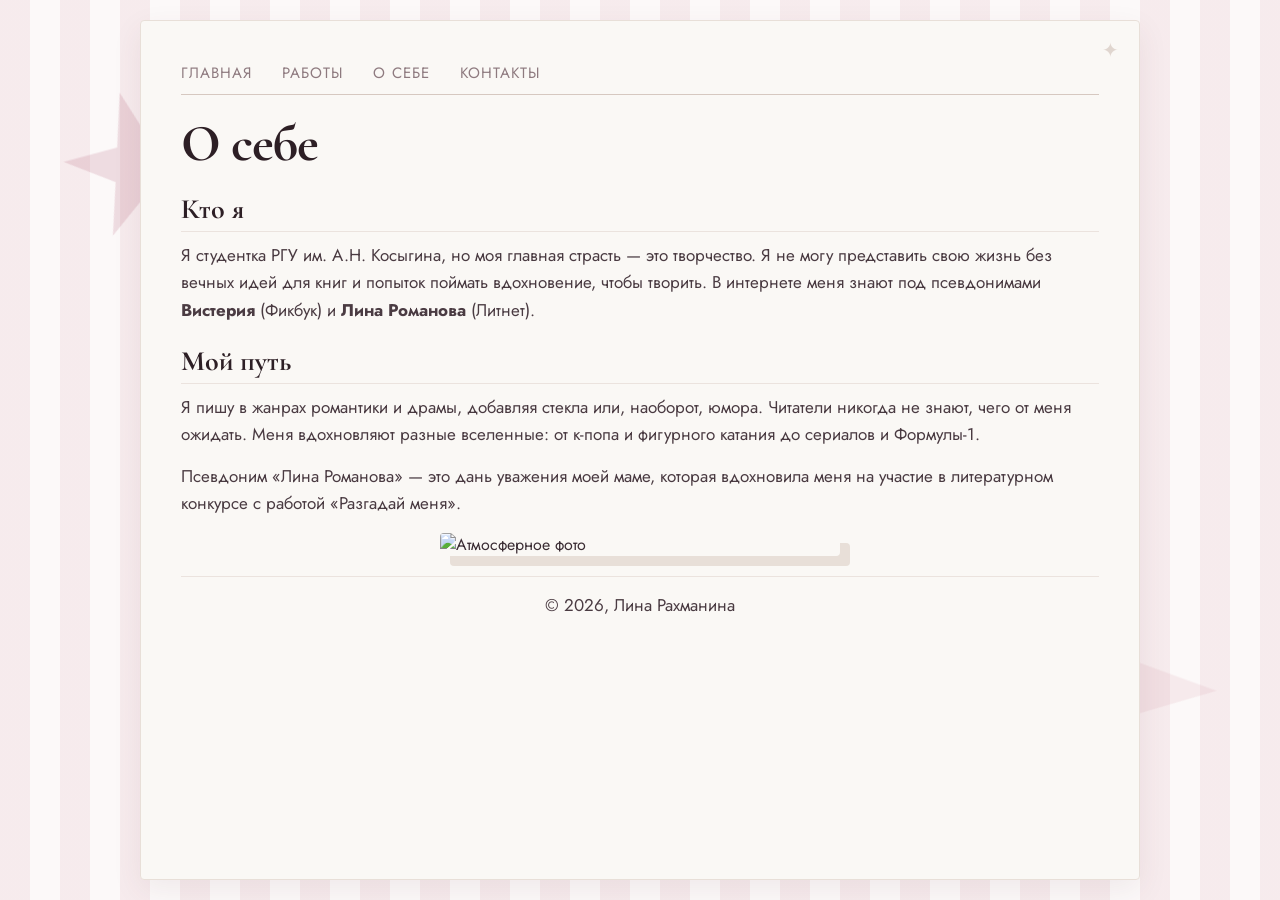
==== about.html @ 6f30a38a "Update about.html" ====
<!DOCTYPE html>
<html lang="ru">
<head>
    <meta charset="UTF-8">
    <title>О себе | Лина Рахманина (Вистерия)</title>
    <meta name="description" content="Биография и творческий путь Лины Рахманиной. Псевдонимы: Вистерия на Фикбуке, Лина Романова на Литнете.">
    <link rel="stylesheet" href="css/style.css">
</head>
<body>
    <div class="card">
        <nav>
            <ul>
                <li><a href="index.html">Главная</a></li>
                <li><a href="portfolio.html">Работы</a></li>
                <li><a href="about.html">О себе</a></li>
                <li><a href="contacts.html">Контакты</a></li>
            </ul>
        </nav>

        <div class="about-container">
            <h1 class="left-align">О себе</h1>
            
            <div class="about-content-wrapper">
                <div class="about-text">
                    <h2>Кто я</h2>
                    <p>Я студентка РГУ им. А.Н. Косыгина, но моя главная страсть — это творчество. Я не могу представить свою жизнь без вечных идей для книг и попыток поймать вдохновение, чтобы творить. В интернете меня знают под псевдонимами <strong>Вистерия</strong> (Фикбук) и <strong>Лина Романова</strong> (Литнет).</p>
                    
                    <h2>Мой путь</h2>
                    <p>Я пишу в жанрах романтики и драмы, добавляя стекла или, наоборот, юмора. Читатели никогда не знают, чего от меня ожидать. Меня вдохновляют разные вселенные: от к-попа и фигурного катания до сериалов и Формулы-1.</p>
                    <p>Псевдоним «Лина Романова» — это дань уважения моей маме, которая вдохновила меня на участие в литературном конкурсе с работой «Разгадай меня».</p>
                </div>
                
                <div class="about-image">
                    <img src="images/dirty.jpg" alt="Атмосферное фото">
                </div>
            </div>
        </div>

        <footer class="footer">
            <p>&copy; <span id="current-year"></span>, Лина Рахманина</p>
        </footer>
        <script src="js/script.js"></script>
    </div>
</body>
</html>
---- css/style.css ----
@import url('https://fonts.googleapis.com/css2?family=Cormorant+Garamond:ital,wght@0,400;0,600;1,400&family=Jost:wght@300;400;500&display=swap');

* {
    margin: 0;
    padding: 0;
    box-sizing: border-box;
}

body {
    font-family: 'Jost', sans-serif;
    color: #3A2C33;
    min-height: 100vh;
    display: flex;
    justify-content: center;
    padding: 20px;
    position: relative;
    overflow-x: hidden;
    
    /* ФОН: Бледные полоски (в стиле вашего скриншота) */
    background-color: #FCF9F9; /* Очень светлый базовый фон */
    background-image: repeating-linear-gradient(
        90deg,
        rgba(199, 113, 132, 0.1) 0px,     /* Бледно-розовая полоса */
        rgba(199, 113, 132, 0.1) 30px,
        transparent 30px,
        transparent 60px                  /* Прозрачный промежуток */
    );
}

/* ЗВЕЗДОЧКИ: Рисуем их через CSS-псевдоэлементы */
body::before,
body::after {
    content: '';
    position: fixed;
    width: 200px;
    height: 200px;
    /* Рисуем звезду с помощью клип-паса (маски) */
    clip-path: polygon(50% 0%, 61% 35%, 98% 35%, 68% 57%, 79% 91%, 50% 70%, 21% 91%, 32% 57%, 2% 35%, 39% 35%);
    background-color: rgba(162, 59, 86, 0.15); /* Полупрозрачный винно-розовый цвет */
    z-index: -1; /* Отправляем на задний план */
    pointer-events: none; /* Чтобы не мешали кликать по ссылкам */
}

/* Левая верхняя звезда */
body::before {
    top: 10%;
    left: 5%;
    transform: rotate(-15deg);
    width: 150px;
    height: 150px;
}

/* Правая нижняя звезда */
body::after {
    bottom: 10%;
    right: 5%;
    transform: rotate(20deg);
    width: 250px;
    height: 250px;
    background-color: rgba(199, 113, 132, 0.1); /* Чуть светлее */
}

/* Добавим еще пару звезд через фон карточки (для симметрии) */
.card {
    max-width: 1000px;
    width: 100%;
    padding: 40px; /* Увеличили внутренний отступ, чтобы текст не прилипал к краям */
    background-color: #FAF8F5; /* Светлая подложка для читаемости */
    border: 1px solid #E8DFD8; /* Тонкая рамка */
    border-radius: 4px;
    box-shadow: 0 10px 30px rgba(90, 50, 70, 0.08); /* Легкая тень */
    position: relative;
    z-index: 1; /* Карточка выше фоновых звезд */
}

/* Добавляем маленькую звездочку в углу карточки (декор) */
.card::before {
    content: '✦';
    position: absolute;
    top: 15px;
    right: 20px;
    font-size: 20px;
    color: #D6C8C0;
    opacity: 0.7;
}

/* Меню */
nav {
    margin-bottom: 20px;
    border-bottom: 1px solid #D6C8C0;
    padding-bottom: 10px;
}

nav ul {
    list-style: none;
    display: flex;
    gap: 30px;
}

nav ul li a {
    color: #8E7A7F;
    text-decoration: none;
    font-weight: 400;
    font-size: 15px;
    letter-spacing: 1px;
    text-transform: uppercase;
    transition: color 0.3s ease;
}

nav ul li a:hover {
    color: #5A3246;
}

/* Заголовки */
h1 {
    font-family: 'Cormorant Garamond', serif;
    font-size: 52px;
    color: #2D1F25;
    margin-bottom: 15px;
    letter-spacing: -1px;
    line-height: 1.1;
}

.left-align {
    text-align: left;
}

.subtitle {
    font-family: 'Cormorant Garamond', serif;
    font-size: 22px;
    font-style: italic;
    color: #7A5C68;
    margin-bottom: 20px;
}

h2 {
    font-family: 'Cormorant Garamond', serif;
    font-size: 28px;
    color: #2D1F25;
    margin-top: 20px;
    margin-bottom: 10px;
    border-bottom: 1px solid #EBE3DE;
    padding-bottom: 5px;
}

p {
    font-size: 17px;
    line-height: 1.6;
    color: #4A3B42;
    margin-bottom: 15px;
}

/* Главная (Hero) */
.hero-section {
    display: grid;
    grid-template-columns: 1fr 1fr;
    gap: 30px;
    align-items: center;
    margin-bottom: 20px;
}

.hero-image img {
    width: 100%;
    max-width: 400px;
    height: auto;
    border-radius: 4px;
    box-shadow: 8px 8px 0px #E8DFD8;
    display: block;
    margin: 0 auto;
}

/* Книжная цитата */
.book-quote {
    font-family: 'Cormorant Garamond', serif;
    font-size: 22px;
    line-height: 1.4;
    color: #5A3246;
    margin: 15px 0;
    padding-left: 20px;
    position: relative;
    font-style: italic;
}

.book-quote::before {
    content: '“';
    font-family: 'Cormorant Garamond', serif;
    font-size: 70px;
    position: absolute;
    left: -15px;
    top: -25px;
    color: #D6C8C0;
    opacity: 0.5;
}

/* Кнопка (Контурная) */
.btn-outline {
    display: inline-block;
    padding: 10px 20px;
    border: 1px solid #5A3246;
    color: #5A3246;
    text-decoration: none;
    text-transform: uppercase;
    font-size: 13px;
    letter-spacing: 1px;
    transition: all 0.3s ease;
}

.btn-outline:hover {
    background-color: #5A3246;
    color: #FAF8F5;
}

.arrow {
    margin-left: 10px;
    transition: transform 0.3s ease;
}

.btn-outline:hover .arrow {
    transform: translateX(5px);
}

.btn-container-left {
    margin-top: 20px;
}

/* Статистика */
.stats-divider {
    display: flex;
    justify-content: space-between;
    border-top: 1px solid #D6C8C0;
    padding: 15px 0;
    margin-top: 20px;
    margin-bottom: 20px;
    text-align: center;
}

.stat-open {
    display: flex;
    flex-direction: column;
}

.stat-number {
    font-family: 'Cormorant Garamond', serif;
    font-size: 32px;
    font-weight: 600;
    color: #5A3246;
}

.stat-label {
    font-size: 12px;
    text-transform: uppercase;
    letter-spacing: 1px;
    color: #8E7A7F;
}

/* Сетка работ (Портфолио) */
.works-grid {
    display: grid;
    grid-template-columns: repeat(3, 1fr);
    gap: 30px;
    margin-top: 20px;
}

.work-card {
    background: transparent;
    display: flex;
    flex-direction: column;
}

.work-card img {
    width: 100%;
    aspect-ratio: 2 / 3;
    object-fit: cover;
    border-radius: 2px;
    box-shadow: 0 8px 20px rgba(90, 50, 70, 0.1); 
    transition: transform 0.3s ease, box-shadow 0.3s ease;
}

.work-card:hover img {
    transform: translateY(-5px);
    box-shadow: 0 15px 30px rgba(90, 50, 70, 0.15);
}

.work-info {
    padding-top: 10px;
}

.work-info h3 {
    font-family: 'Cormorant Garamond', serif;
    font-size: 22px;
    color: #2D1F25;
    margin-bottom: 5px;
}

.work-info p {
    font-size: 14px;
    color: #7A5C68;
    margin-bottom: 10px;
}

.work-link {
    font-size: 13px;
    color: #5A3246;
    text-decoration: none;
    text-transform: uppercase;
    letter-spacing: 1px;
    border-bottom: 1px solid #5A3246;
    padding-bottom: 2px;
    align-self: flex-start;
}

.work-link:hover {
    color: #8E7A7F;
    border-color: #8E7A7F;
}

/* Страница "О себе" */
.about-grid {
    display: grid;
    grid-template-columns: 1fr 1fr;
    gap: 30px;
    margin-top: 15px;
    align-items: start;
}

.about-image img {
    width: 100%;
    max-width: 400px;
    height: auto;
    border-radius: 4px;
    box-shadow: 10px 10px 0px #E8DFD8;
    position: sticky;
    top: 20px;
    display: block;
    margin: 0 auto;
}
/* Контакты */
.contacts-open {
    margin-top: 40px; /* Увеличили отступ сверху, чтобы отодвинуть от заголовка */
}

.contact-row {
    display: flex;
    justify-content: space-between;
    align-items: flex-start; /* Выравниваем по верхнему краю, чтобы ссылка не съезжала */
    padding: 25px 0; /* Увеличили отступы, чтобы строки "дышали" */
    border-bottom: 1px dashed #D6C8C0; /* Сделали линию пунктирной для легкости */
}

.contact-row:last-child {
    border-bottom: none;
}

.contact-info {
    display: flex;
    flex-direction: column; /* Выстраиваем название и описание друг под другом */
    gap: 8px; /* Расстояние между названием и описанием */
    max-width: 60%; /* Ограничиваем ширину, чтобы текст не растягивался на всю строку */
}

.contact-platform {
    font-family: 'Cormorant Garamond', serif;
    font-size: 26px; /* Чуть увеличили */
    font-weight: 600;
    color: #2D1F25;
    line-height: 1;
}

.contact-desc {
    font-size: 15px;
    color: #7A5C68;
    font-style: italic;
    line-height: 1.4;
}

.contact-row a {
    color: #5A3246;
    text-decoration: none;
    font-size: 16px;
    font-weight: 500;
    transition: color 0.3s;
    border-bottom: 1px solid #5A3246; /* Сделали ссылку заметнее */
    padding-bottom: 2px;
}

.contact-row a:hover {
    color: #8E7A7F;
    border-color: #8E7A7F;
}

/* Футер */
.footer {
    margin-top: 20px;
    padding-top: 15px;
    text-align: center;
    font-size: 12px;
    color: #A6959B;
    border-top: 1px solid #EBE3DE;
}

/* Адаптивность */
@media (max-width: 900px) {
    .works-grid {
        grid-template-columns: repeat(2, 1fr);
    }
}

@media (max-width: 768px) {
    .hero-section, .about-grid {
        grid-template-columns: 1fr;
    }
    h1 {
        font-size: 38px;
    }
    .stats-divider {
        flex-wrap: wrap;
        gap: 15px;
    }
    .stat-open {
        width: 45%;
    }
    nav ul {
        gap: 15px;
        flex-wrap: wrap;
        justify-content: center;
    }
    .works-grid {
        grid-template-columns: 1fr;
    }
}
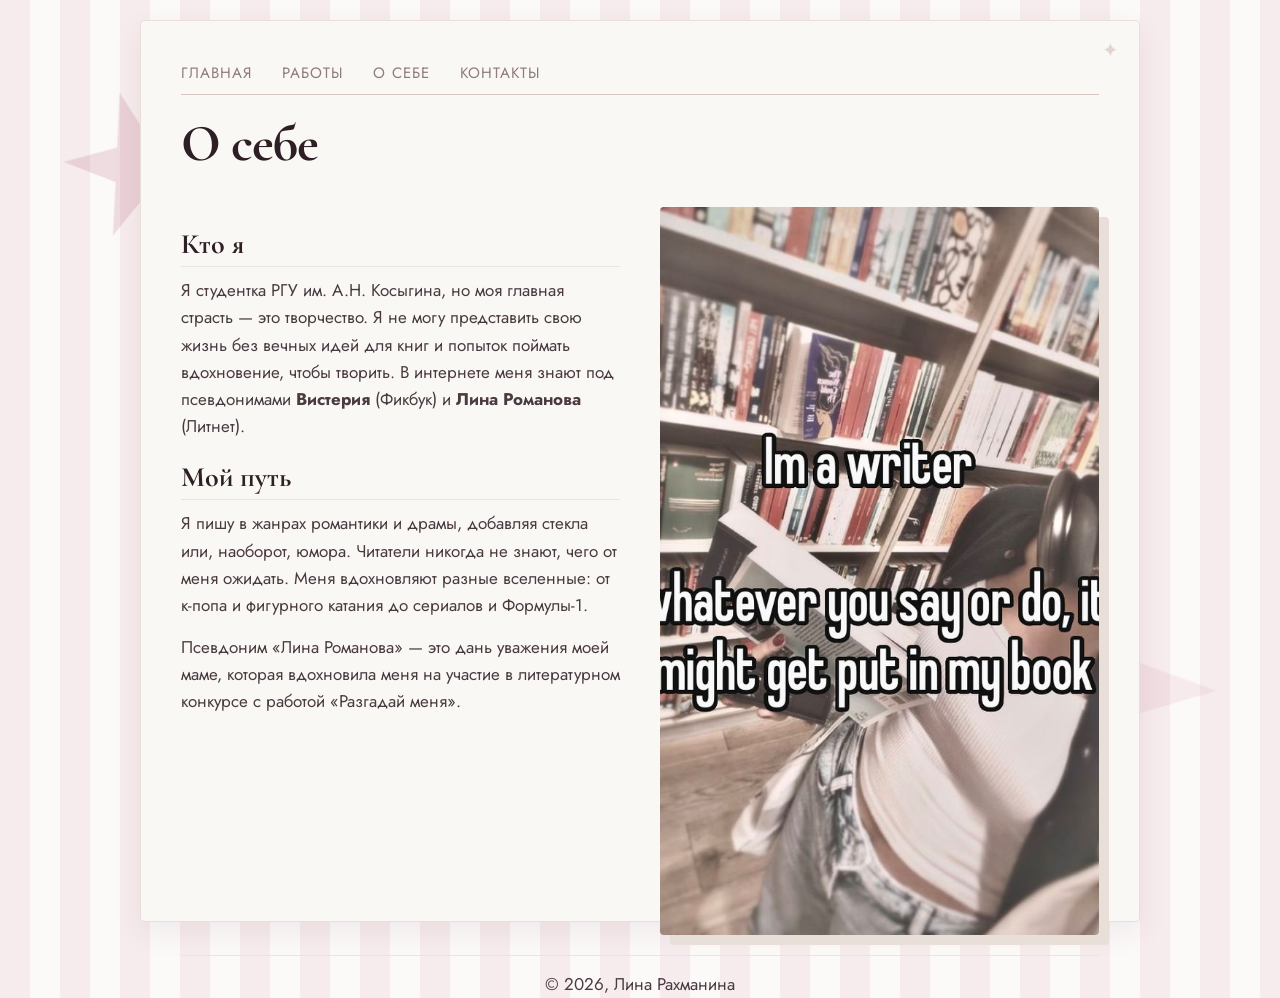
==== commit d10f8271: "Update about.html" ====
--- a/about.html
+++ b/about.html
@@ -31,7 +31,7 @@
                 </div>
                 
                 <div class="about-image">
-                    <img src="images/dirty.jpg" alt="Атмосферное фото">
+                    <img src="images/dream.jpg" alt="Атмосферное фото">
                 </div>
             </div>
         </div>
--- a/css/style.css
+++ b/css/style.css
@@ -314,26 +314,40 @@
     border-color: #8E7A7F;
 }
 
+
 /* Страница "О себе" */
-.about-grid {
+.about-container {
+    display: flex;
+    flex-direction: column;
+    height: 100%; /* Растягиваем контейнер на всю доступную высоту */
+}
+
+.about-content-wrapper {
     display: grid;
-    grid-template-columns: 1fr 1fr;
-    gap: 30px;
-    margin-top: 15px;
-    align-items: start;
+    grid-template-columns: 1fr 1fr; /* Две колонки */
+    gap: 40px;
+    flex-grow: 1; /* Позволяет этому блоку занимать всё оставшееся место до футера */
+    margin-top: 20px;
+}
+
+.about-text {
+    /* Текст занимает свою колонку */
+}
+
+.about-image {
+    /* Фото занимает свою колонку */
+    height: 100%; /* Растягиваем контейнер с фото на всю высоту */
 }
 
 .about-image img {
     width: 100%;
-    max-width: 400px;
-    height: auto;
+    height: 100%; /* Фото растягивается на всю высоту контейнера */
+    object-fit: cover; /* Заполняет контейнер, не искажая пропорции (может обрезать края) */
     border-radius: 4px;
     box-shadow: 10px 10px 0px #E8DFD8;
-    position: sticky;
-    top: 20px;
     display: block;
-    margin: 0 auto;
-}
+}
+
 /* Контакты */
 .contacts-open {
     margin-top: 40px; /* Увеличили отступ сверху, чтобы отодвинуть от заголовка */
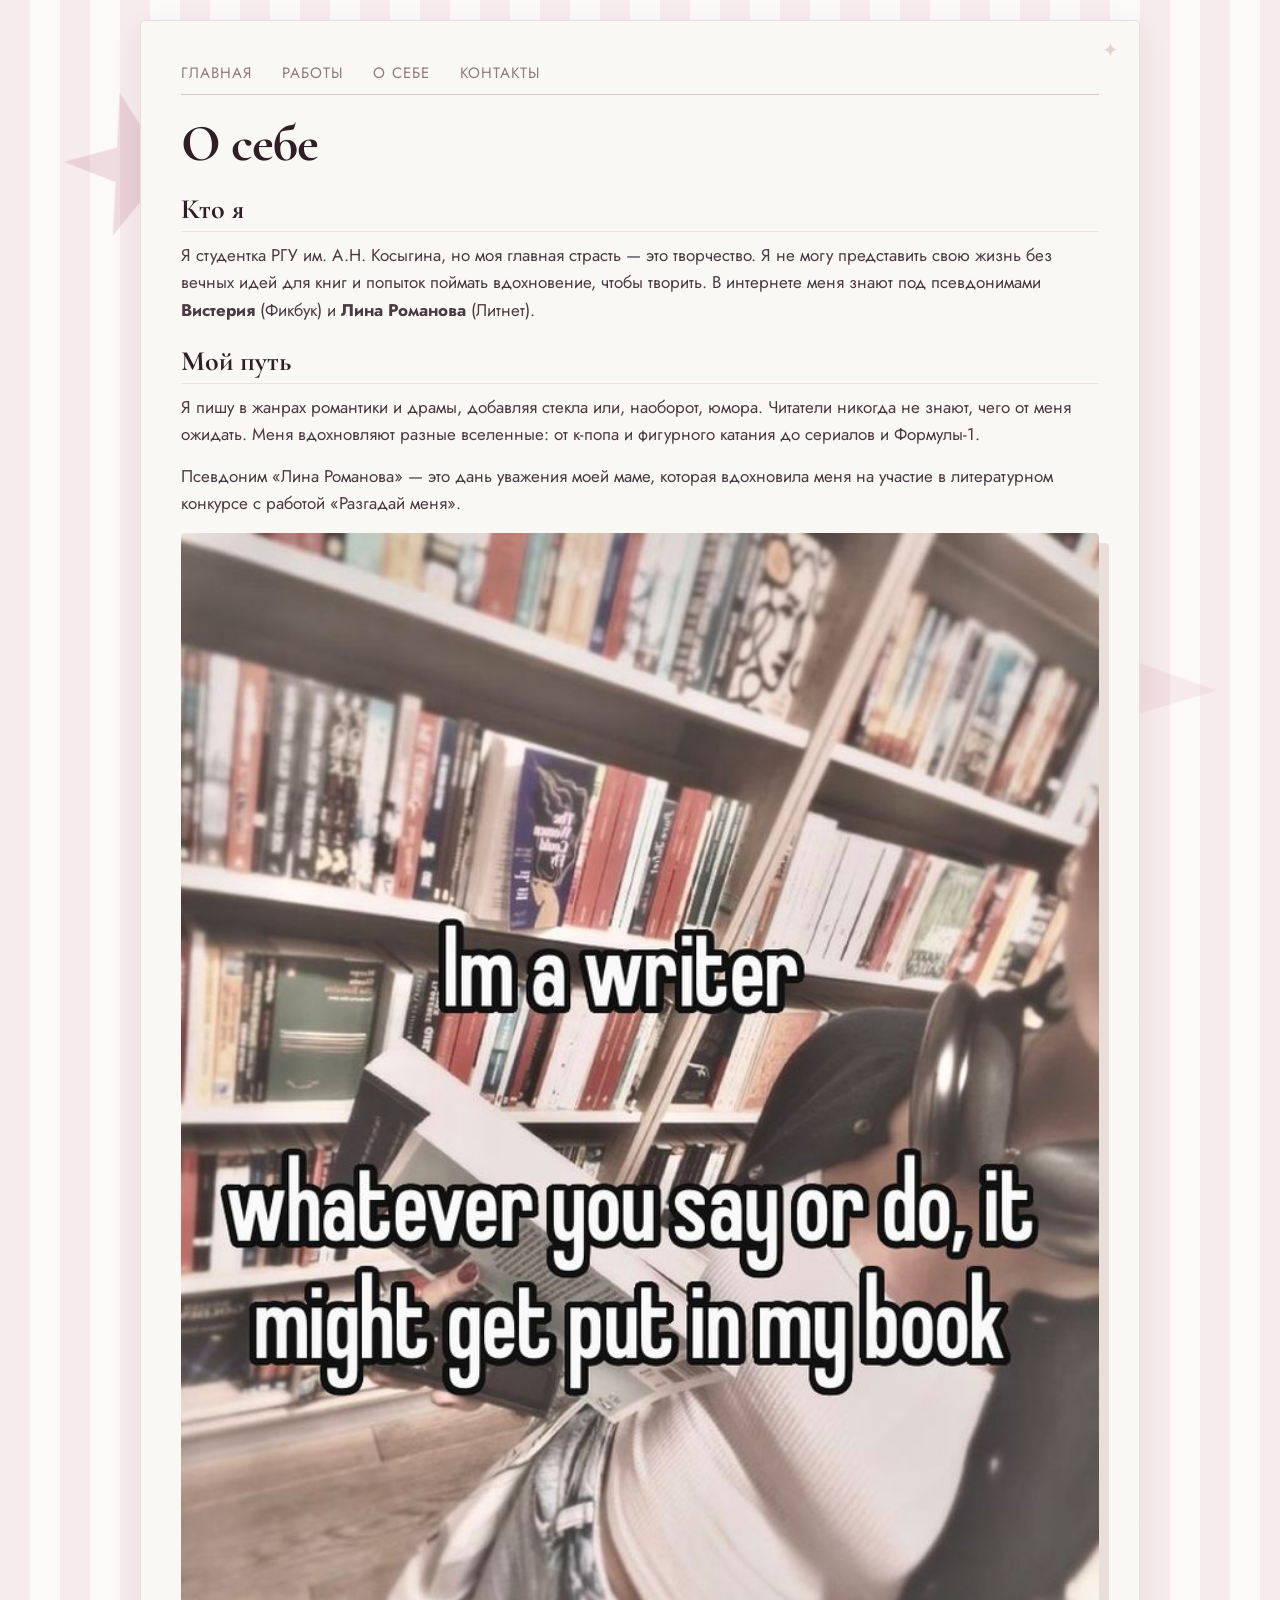
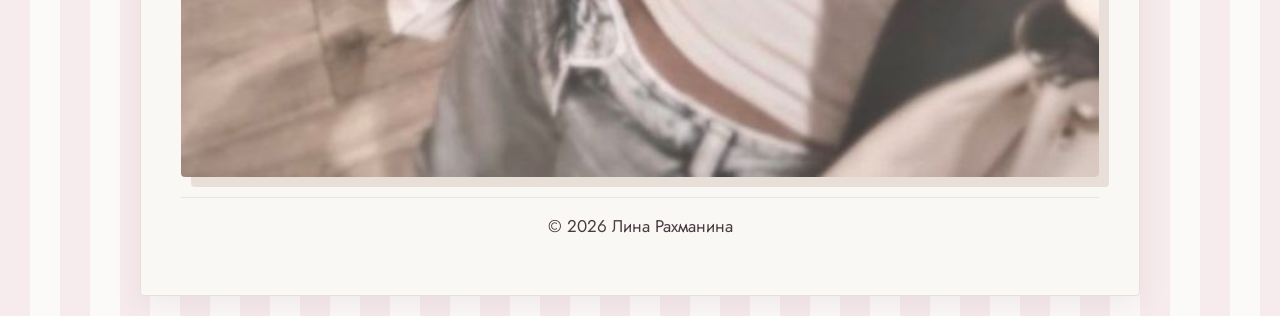
==== commit 41c272e1: "Update about.html" ====
--- a/about.html
+++ b/about.html
@@ -17,29 +17,27 @@
             </ul>
         </nav>
 
-        <div class="about-container">
-            <h1 class="left-align">О себе</h1>
+        <h1 class="left-align">О себе</h1>
+        
+        <div class="about-grid">
+            <div class="about-text">
+                <h2>Кто я</h2>
+                <p>Я студентка РГУ им. А.Н. Косыгина, но моя главная страсть — это творчество. Я не могу представить свою жизнь без вечных идей для книг и попыток поймать вдохновение, чтобы творить. В интернете меня знают под псевдонимами <strong>Вистерия</strong> (Фикбук) и <strong>Лина Романова</strong> (Литнет).</p>
+                
+                <h2>Мой путь</h2>
+                <p>Я пишу в жанрах романтики и драмы, добавляя стекла или, наоборот, юмора. Читатели никогда не знают, чего от меня ожидать. Меня вдохновляют разные вселенные: от к-попа и фигурного катания до сериалов и Формулы-1.</p>
+                <p>Псевдоним «Лина Романова» — это дань уважения моей маме, которая вдохновила меня на участие в литературном конкурсе с работой «Разгадай меня».</p>
+            </div>
             
-            <div class="about-content-wrapper">
-                <div class="about-text">
-                    <h2>Кто я</h2>
-                    <p>Я студентка РГУ им. А.Н. Косыгина, но моя главная страсть — это творчество. Я не могу представить свою жизнь без вечных идей для книг и попыток поймать вдохновение, чтобы творить. В интернете меня знают под псевдонимами <strong>Вистерия</strong> (Фикбук) и <strong>Лина Романова</strong> (Литнет).</p>
-                    
-                    <h2>Мой путь</h2>
-                    <p>Я пишу в жанрах романтики и драмы, добавляя стекла или, наоборот, юмора. Читатели никогда не знают, чего от меня ожидать. Меня вдохновляют разные вселенные: от к-попа и фигурного катания до сериалов и Формулы-1.</p>
-                    <p>Псевдоним «Лина Романова» — это дань уважения моей маме, которая вдохновила меня на участие в литературном конкурсе с работой «Разгадай меня».</p>
-                </div>
-                
-                <div class="about-image">
-                    <img src="images/dream.jpg" alt="Атмосферное фото">
-                </div>
+            <div class="about-image">
+                <img src="images/dream.jpg" alt="Атмосферное фото">
             </div>
         </div>
 
         <footer class="footer">
-            <p>&copy; <span id="current-year"></span>, Лина Рахманина</p>
+            <p>&copy; <span id="current-year"></span> Лина Рахманина</p>
         </footer>
-        <script src="js/script.js"></script>
     </div>
+    <script src="js/script.js"></script>
 </body>
 </html>
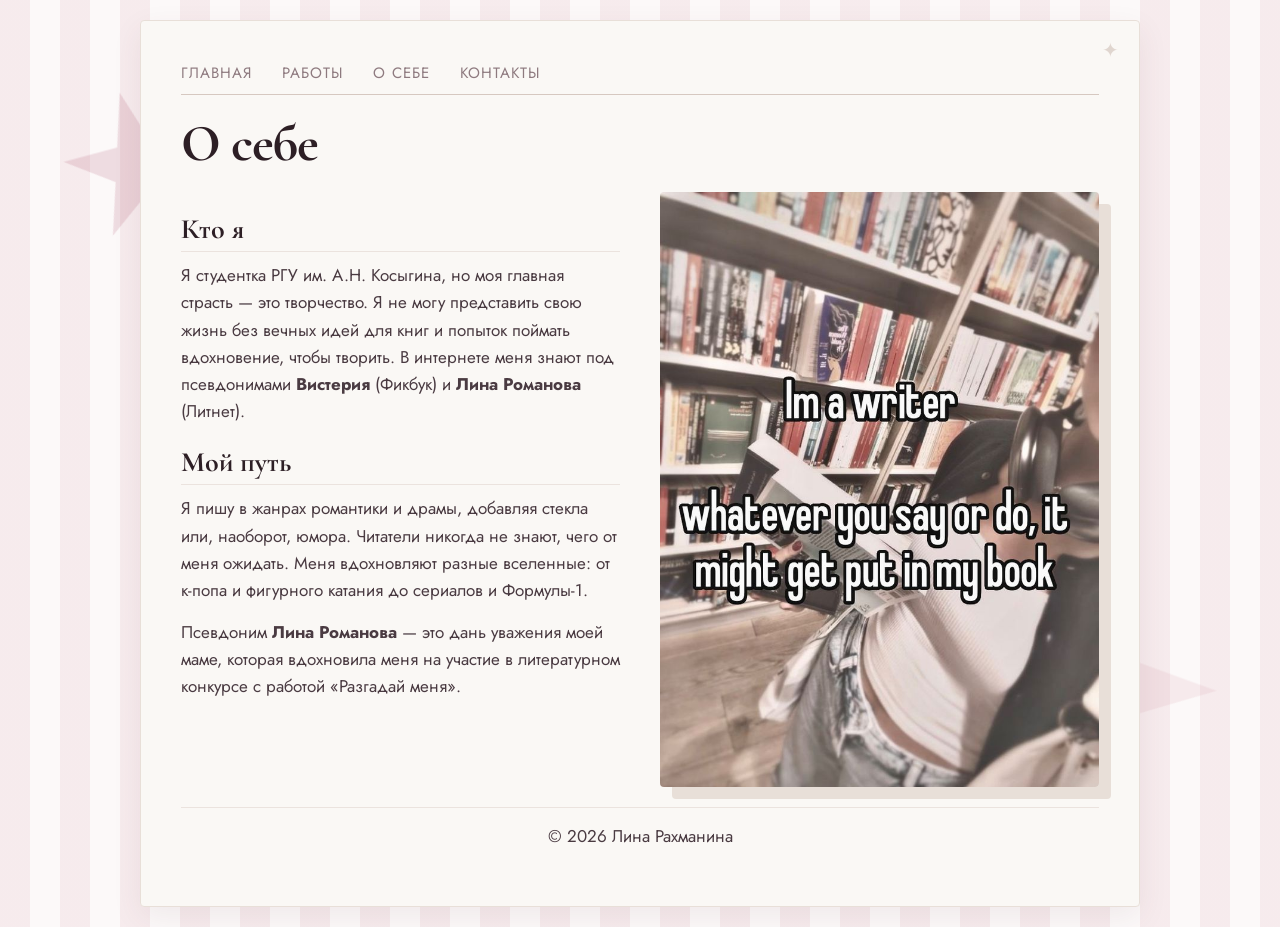
==== commit 57b5a93d: "Update about.html" ====
--- a/about.html
+++ b/about.html
@@ -26,7 +26,7 @@
                 
                 <h2>Мой путь</h2>
                 <p>Я пишу в жанрах романтики и драмы, добавляя стекла или, наоборот, юмора. Читатели никогда не знают, чего от меня ожидать. Меня вдохновляют разные вселенные: от к-попа и фигурного катания до сериалов и Формулы-1.</p>
-                <p>Псевдоним «Лина Романова» — это дань уважения моей маме, которая вдохновила меня на участие в литературном конкурсе с работой «Разгадай меня».</p>
+                <p>Псевдоним <strong>Лина Романова</strong> — это дань уважения моей маме, которая вдохновила меня на участие в литературном конкурсе с работой «Разгадай меня».</p>
             </div>
             
             <div class="about-image">
--- a/css/style.css
+++ b/css/style.css
@@ -314,37 +314,25 @@
     border-color: #8E7A7F;
 }
 
-
 /* Страница "О себе" */
-.about-container {
-    display: flex;
-    flex-direction: column;
-    height: 100%; /* Растягиваем контейнер на всю доступную высоту */
-}
-
-.about-content-wrapper {
+.about-grid {
     display: grid;
-    grid-template-columns: 1fr 1fr; /* Две колонки */
-    gap: 40px;
-    flex-grow: 1; /* Позволяет этому блоку занимать всё оставшееся место до футера */
-    margin-top: 20px;
-}
-
-.about-text {
-    /* Текст занимает свою колонку */
+    grid-template-columns: 1fr 1fr; /* Две равные колонки */
+    gap: 40px; /* Отступ между текстом и фото */
+    margin-top: 20px;
+    align-items: start; /* Важно: выравниваем по верхнему краю */
 }
 
 .about-image {
-    /* Фото занимает свою колонку */
-    height: 100%; /* Растягиваем контейнер с фото на всю высоту */
+    position: sticky; /* Фото будет "прилипать" при прокрутке, если текст длинный */
+    top: 20px;
 }
 
 .about-image img {
     width: 100%;
-    height: 100%; /* Фото растягивается на всю высоту контейнера */
-    object-fit: cover; /* Заполняет контейнер, не искажая пропорции (может обрезать края) */
+    height: auto; /* Высота подстраивается под ширину, сохраняя пропорции */
     border-radius: 4px;
-    box-shadow: 10px 10px 0px #E8DFD8;
+    box-shadow: 12px 12px 0px #E8DFD8; /* Тень в стиле журнала */
     display: block;
 }
 
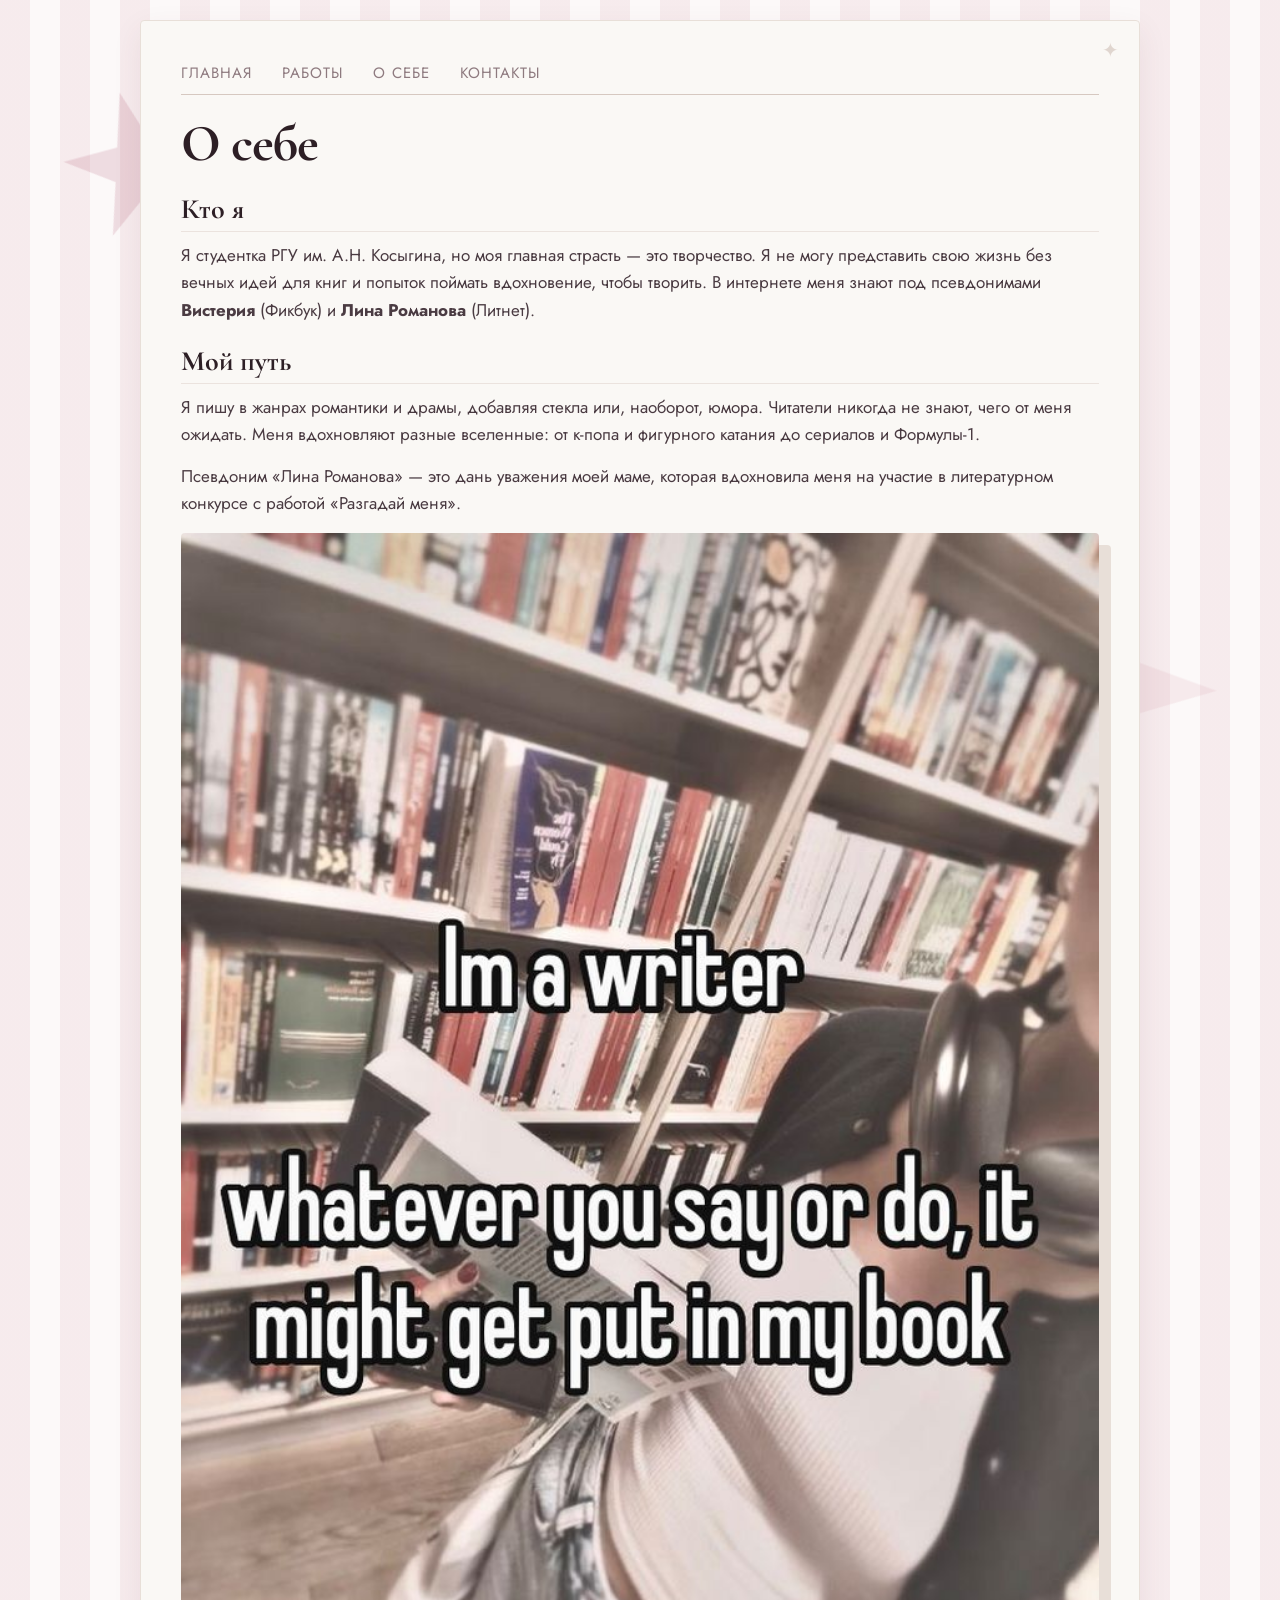
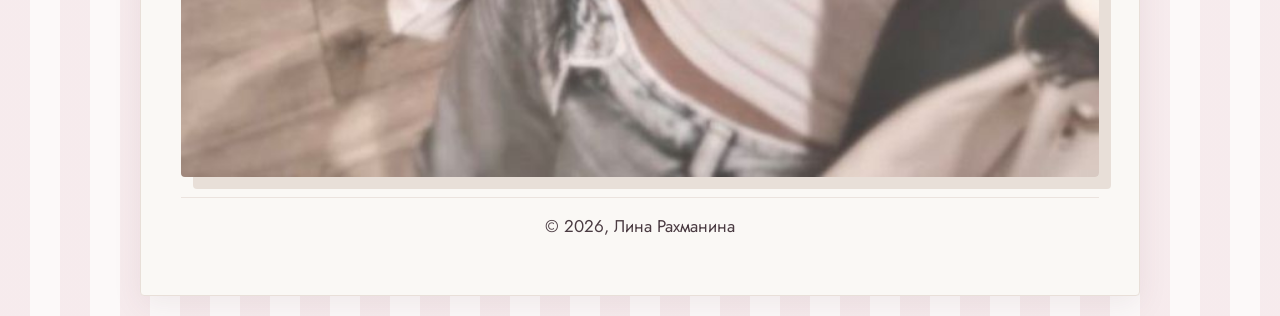
==== commit 2989a907: "Update about.html" ====
--- a/about.html
+++ b/about.html
@@ -19,14 +19,14 @@
 
         <h1 class="left-align">О себе</h1>
         
-        <div class="about-grid">
+        <div class="about-flex">
             <div class="about-text">
                 <h2>Кто я</h2>
                 <p>Я студентка РГУ им. А.Н. Косыгина, но моя главная страсть — это творчество. Я не могу представить свою жизнь без вечных идей для книг и попыток поймать вдохновение, чтобы творить. В интернете меня знают под псевдонимами <strong>Вистерия</strong> (Фикбук) и <strong>Лина Романова</strong> (Литнет).</p>
                 
                 <h2>Мой путь</h2>
                 <p>Я пишу в жанрах романтики и драмы, добавляя стекла или, наоборот, юмора. Читатели никогда не знают, чего от меня ожидать. Меня вдохновляют разные вселенные: от к-попа и фигурного катания до сериалов и Формулы-1.</p>
-                <p>Псевдоним <strong>Лина Романова</strong> — это дань уважения моей маме, которая вдохновила меня на участие в литературном конкурсе с работой «Разгадай меня».</p>
+                <p>Псевдоним «Лина Романова» — это дань уважения моей маме, которая вдохновила меня на участие в литературном конкурсе с работой «Разгадай меня».</p>
             </div>
             
             <div class="about-image">
@@ -35,7 +35,7 @@
         </div>
 
         <footer class="footer">
-            <p>&copy; <span id="current-year"></span> Лина Рахманина</p>
+            <p>&copy; <span id="current-year"></span>, Лина Рахманина</p>
         </footer>
     </div>
     <script src="js/script.js"></script>
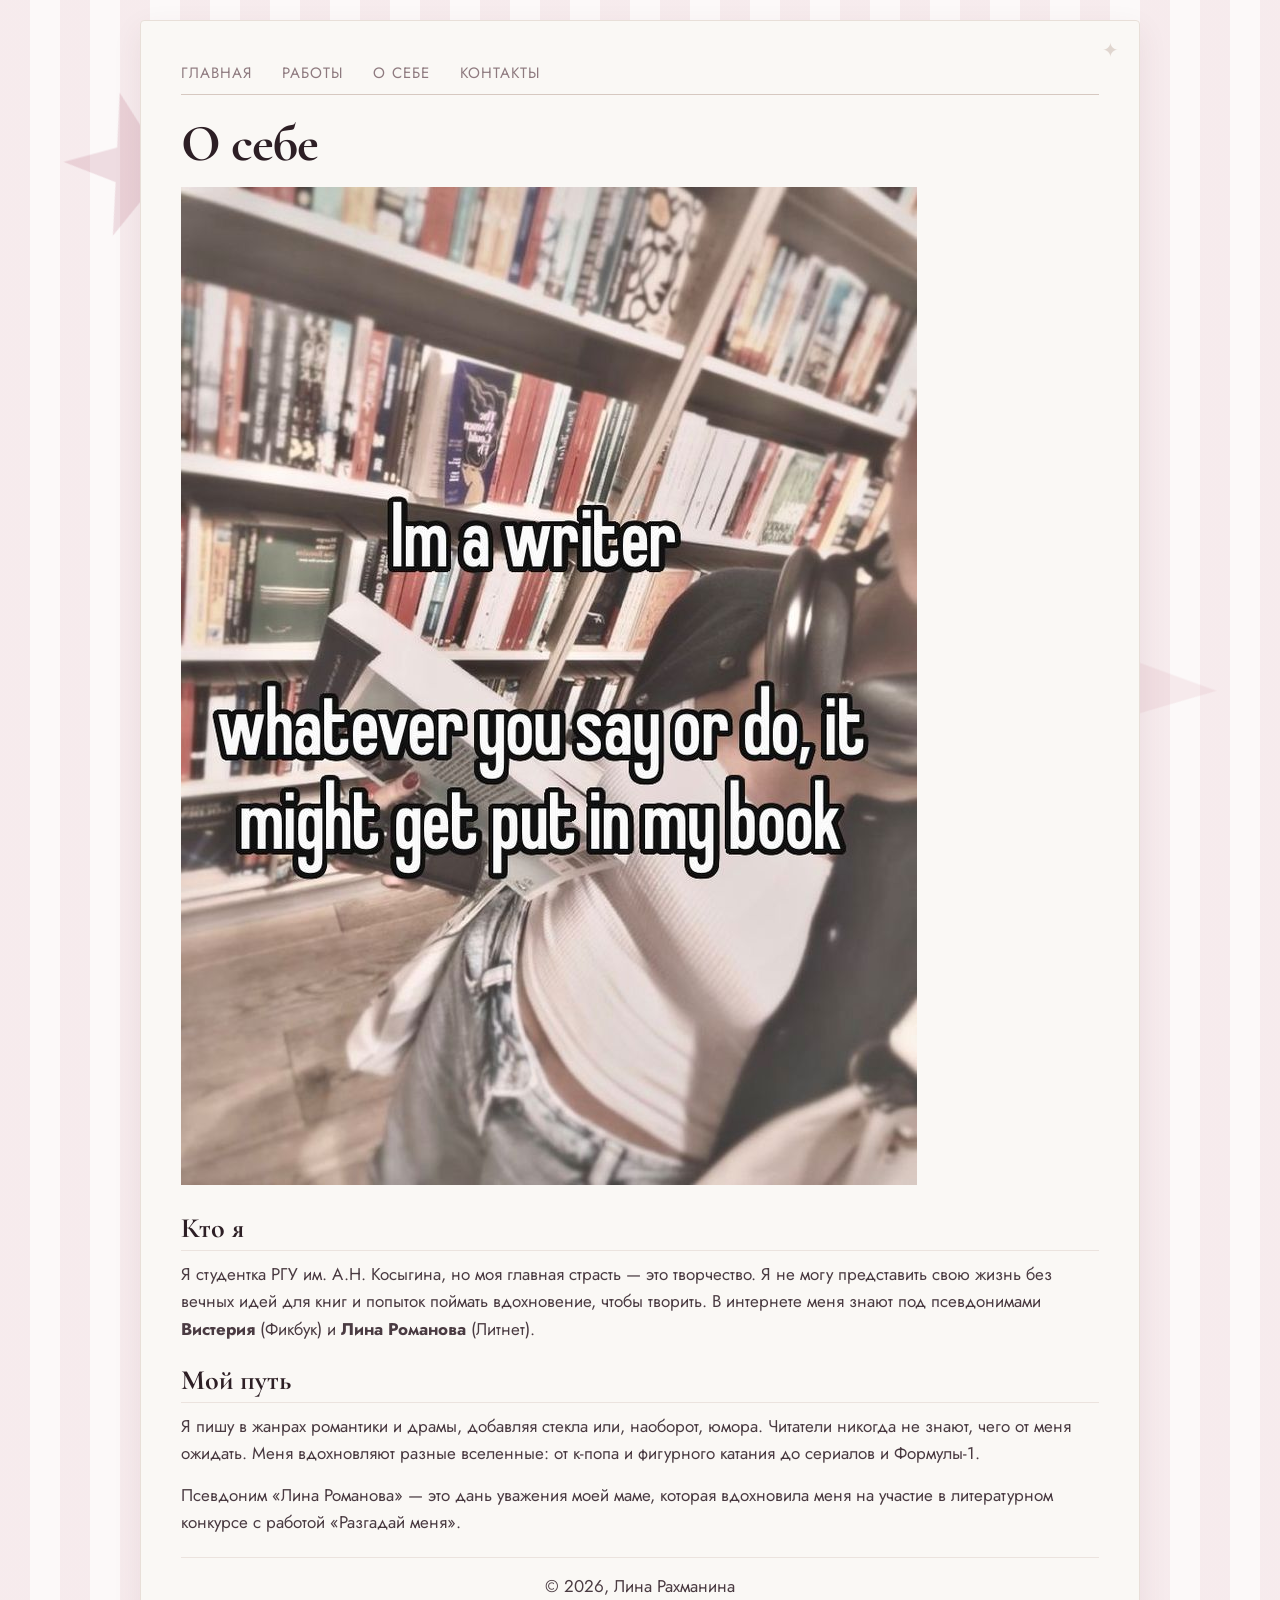
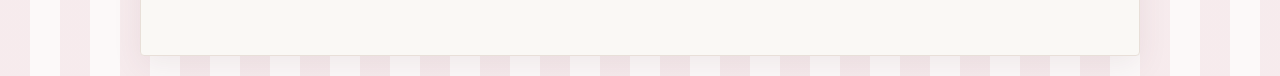
==== commit 31ad8c72: "Update about.html" ====
--- a/about.html
+++ b/about.html
@@ -19,19 +19,22 @@
 
         <h1 class="left-align">О себе</h1>
         
-        <div class="about-flex">
-            <div class="about-text">
-                <h2>Кто я</h2>
-                <p>Я студентка РГУ им. А.Н. Косыгина, но моя главная страсть — это творчество. Я не могу представить свою жизнь без вечных идей для книг и попыток поймать вдохновение, чтобы творить. В интернете меня знают под псевдонимами <strong>Вистерия</strong> (Фикбук) и <strong>Лина Романова</strong> (Литнет).</p>
-                
-                <h2>Мой путь</h2>
-                <p>Я пишу в жанрах романтики и драмы, добавляя стекла или, наоборот, юмора. Читатели никогда не знают, чего от меня ожидать. Меня вдохновляют разные вселенные: от к-попа и фигурного катания до сериалов и Формулы-1.</p>
-                <p>Псевдоним «Лина Романова» — это дань уважения моей маме, которая вдохновила меня на участие в литературном конкурсе с работой «Разгадай меня».</p>
+        <div class="about-wrapper">
+            <!-- Фото ставим первым, чтобы текст его обтекал -->
+            <div class="about-image-float">
+                <img src="images/dream.jpg" alt="Фото атмосферное"> <!-- Замените на название вашего нового квадратного фото -->
             </div>
+        
+            <h2>Кто я</h2>
+            <p>Я студентка РГУ им. А.Н. Косыгина, но моя главная страсть — это творчество. Я не могу представить свою жизнь без вечных идей для книг и попыток поймать вдохновение, чтобы творить. В интернете меня знают под псевдонимами <strong>Вистерия</strong> (Фикбук) и <strong>Лина Романова</strong> (Литнет).</p>
             
-            <div class="about-image">
-                <img src="images/dream.jpg" alt="Атмосферное фото">
-            </div>
+            <!-- Текст ниже автоматически растянется на всю ширину, так как фото закончится -->
+            <h2>Мой путь</h2>
+            <p>Я пишу в жанрах романтики и драмы, добавляя стекла или, наоборот, юмора. Читатели никогда не знают, чего от меня ожидать. Меня вдохновляют разные вселенные: от к-попа и фигурного катания до сериалов и Формулы-1.</p>
+            <p>Псевдоним «Лина Романова» — это дань уважения моей маме, которая вдохновила меня на участие в литературном конкурсе с работой «Разгадай меня».</p>
+            
+            <!-- Очистка обтекания (важно!) -->
+            <div class="clear"></div>
         </div>
 
         <footer class="footer">
--- a/css/style.css
+++ b/css/style.css
@@ -315,24 +315,34 @@
 }
 
 /* Страница "О себе" */
-.about-grid {
-    display: grid;
-    grid-template-columns: 1fr 1fr; /* Две равные колонки */
-    gap: 40px; /* Отступ между текстом и фото */
-    margin-top: 20px;
-    align-items: start; /* Важно: выравниваем по верхнему краю */
+.about-flex {
+    display: flex;
+    gap: 40px; /* Расстояние между текстом и фото */
+    margin-top: 20px;
+    align-items: flex-start; /* Выравниваем по верхнему краю */
+}
+
+.about-text {
+    flex: 1; /* Текст занимает все доступное место */
+    /* Убираем лишние отступы снизу у последнего параграфа, чтобы текст не выпирал */
+}
+
+.about-text p:last-child {
+    margin-bottom: 0;
 }
 
 .about-image {
-    position: sticky; /* Фото будет "прилипать" при прокрутке, если текст длинный */
+    flex: 0 0 45%; /* Фото фиксированной ширины (45% от контейнера) */
+    position: sticky;
     top: 20px;
 }
 
 .about-image img {
     width: 100%;
-    height: auto; /* Высота подстраивается под ширину, сохраняя пропорции */
+    height: auto;
     border-radius: 4px;
-    box-shadow: 12px 12px 0px #E8DFD8; /* Тень в стиле журнала */
+    /* Сделал тень более благородной и объемной, без резких линий */
+    box-shadow: 0 10px 30px rgba(90, 50, 70, 0.15); 
     display: block;
 }
 
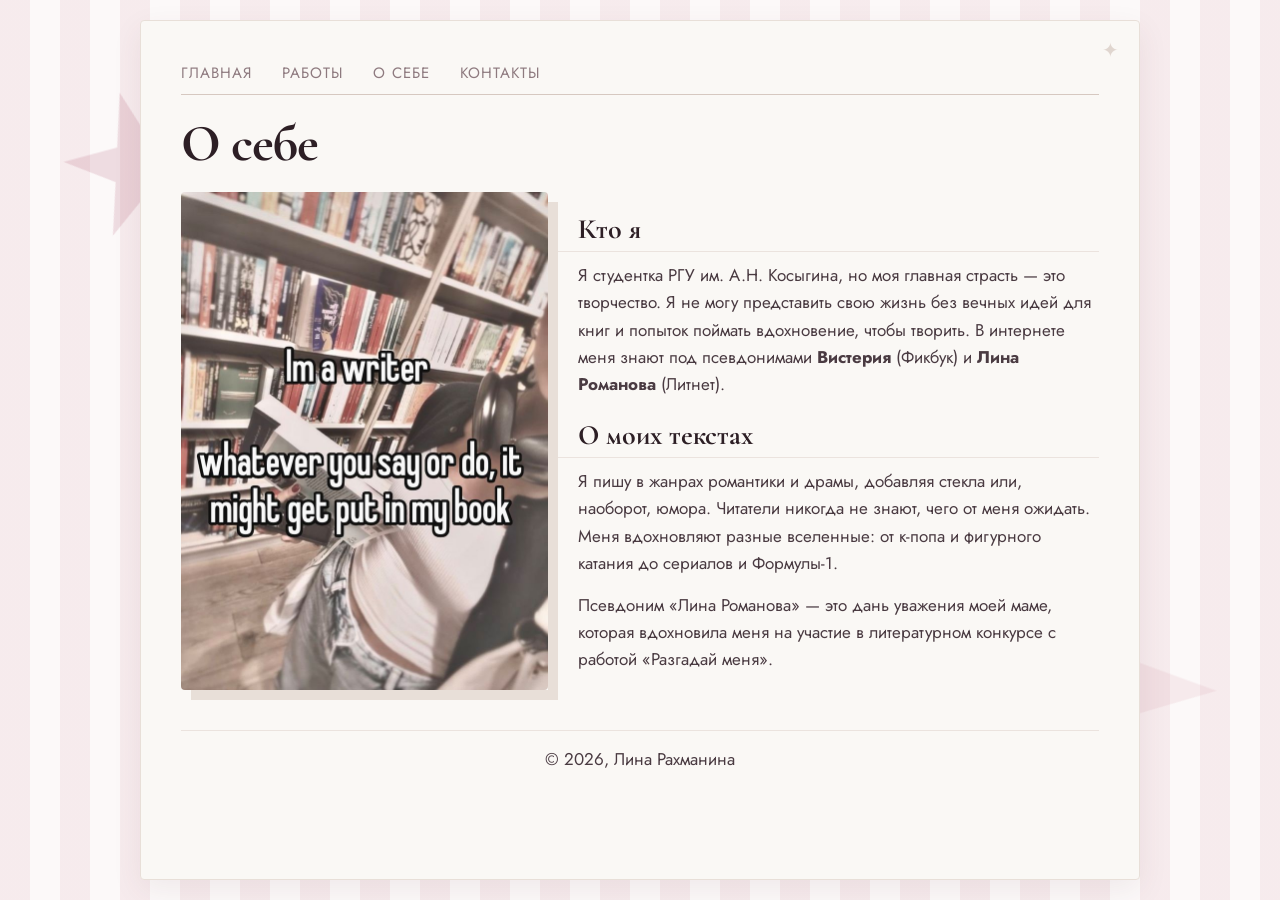
==== commit 53d43203: "Update about.html" ====
--- a/about.html
+++ b/about.html
@@ -20,20 +20,17 @@
         <h1 class="left-align">О себе</h1>
         
         <div class="about-wrapper">
-            <!-- Фото ставим первым, чтобы текст его обтекал -->
             <div class="about-image-float">
-                <img src="images/dream.jpg" alt="Фото атмосферное"> <!-- Замените на название вашего нового квадратного фото -->
+                <img src="images/dream.jpg" alt="Фото атмосферное">
             </div>
         
             <h2>Кто я</h2>
             <p>Я студентка РГУ им. А.Н. Косыгина, но моя главная страсть — это творчество. Я не могу представить свою жизнь без вечных идей для книг и попыток поймать вдохновение, чтобы творить. В интернете меня знают под псевдонимами <strong>Вистерия</strong> (Фикбук) и <strong>Лина Романова</strong> (Литнет).</p>
-            
-            <!-- Текст ниже автоматически растянется на всю ширину, так как фото закончится -->
-            <h2>Мой путь</h2>
+
+            <h2>О моих текстах</h2>
             <p>Я пишу в жанрах романтики и драмы, добавляя стекла или, наоборот, юмора. Читатели никогда не знают, чего от меня ожидать. Меня вдохновляют разные вселенные: от к-попа и фигурного катания до сериалов и Формулы-1.</p>
             <p>Псевдоним «Лина Романова» — это дань уважения моей маме, которая вдохновила меня на участие в литературном конкурсе с работой «Разгадай меня».</p>
             
-            <!-- Очистка обтекания (важно!) -->
             <div class="clear"></div>
         </div>
 
--- a/css/style.css
+++ b/css/style.css
@@ -315,37 +315,32 @@
 }
 
 /* Страница "О себе" */
-.about-flex {
-    display: flex;
-    gap: 40px; /* Расстояние между текстом и фото */
-    margin-top: 20px;
-    align-items: flex-start; /* Выравниваем по верхнему краю */
-}
-
-.about-text {
-    flex: 1; /* Текст занимает все доступное место */
-    /* Убираем лишние отступы снизу у последнего параграфа, чтобы текст не выпирал */
-}
-
-.about-text p:last-child {
-    margin-bottom: 0;
-}
-
-.about-image {
-    flex: 0 0 45%; /* Фото фиксированной ширины (45% от контейнера) */
-    position: sticky;
-    top: 20px;
-}
-
-.about-image img {
+.about-wrapper {
+    margin-top: 20px;
+    /* Очистка, чтобы следующие блоки не наезжали на фото */
+    overflow: hidden; 
+}
+
+.about-image-float {
+    float: left; /* Обтекание слева (текст справа) */
+    width: 40%; /* Ширина фото (можно изменить на 35% или 45%) */
+    margin-right: 30px; /* Отступ от фото до текста */
+    margin-bottom: 20px; /* Отступ снизу */
+    
+    /* Красивая тень для фото */
+    box-shadow: 10px 10px 0px #E8DFD8; 
+}
+
+.about-image-float img {
     width: 100%;
-    height: auto;
+    height: auto; /* Квадратное фото само подстроится */
     border-radius: 4px;
-    /* Сделал тень более благородной и объемной, без резких линий */
-    box-shadow: 0 10px 30px rgba(90, 50, 70, 0.15); 
     display: block;
 }
 
+.clear {
+    clear: both; /* Запрещает тексту обтекать фото дальше */
+}
 /* Контакты */
 .contacts-open {
     margin-top: 40px; /* Увеличили отступ сверху, чтобы отодвинуть от заголовка */
